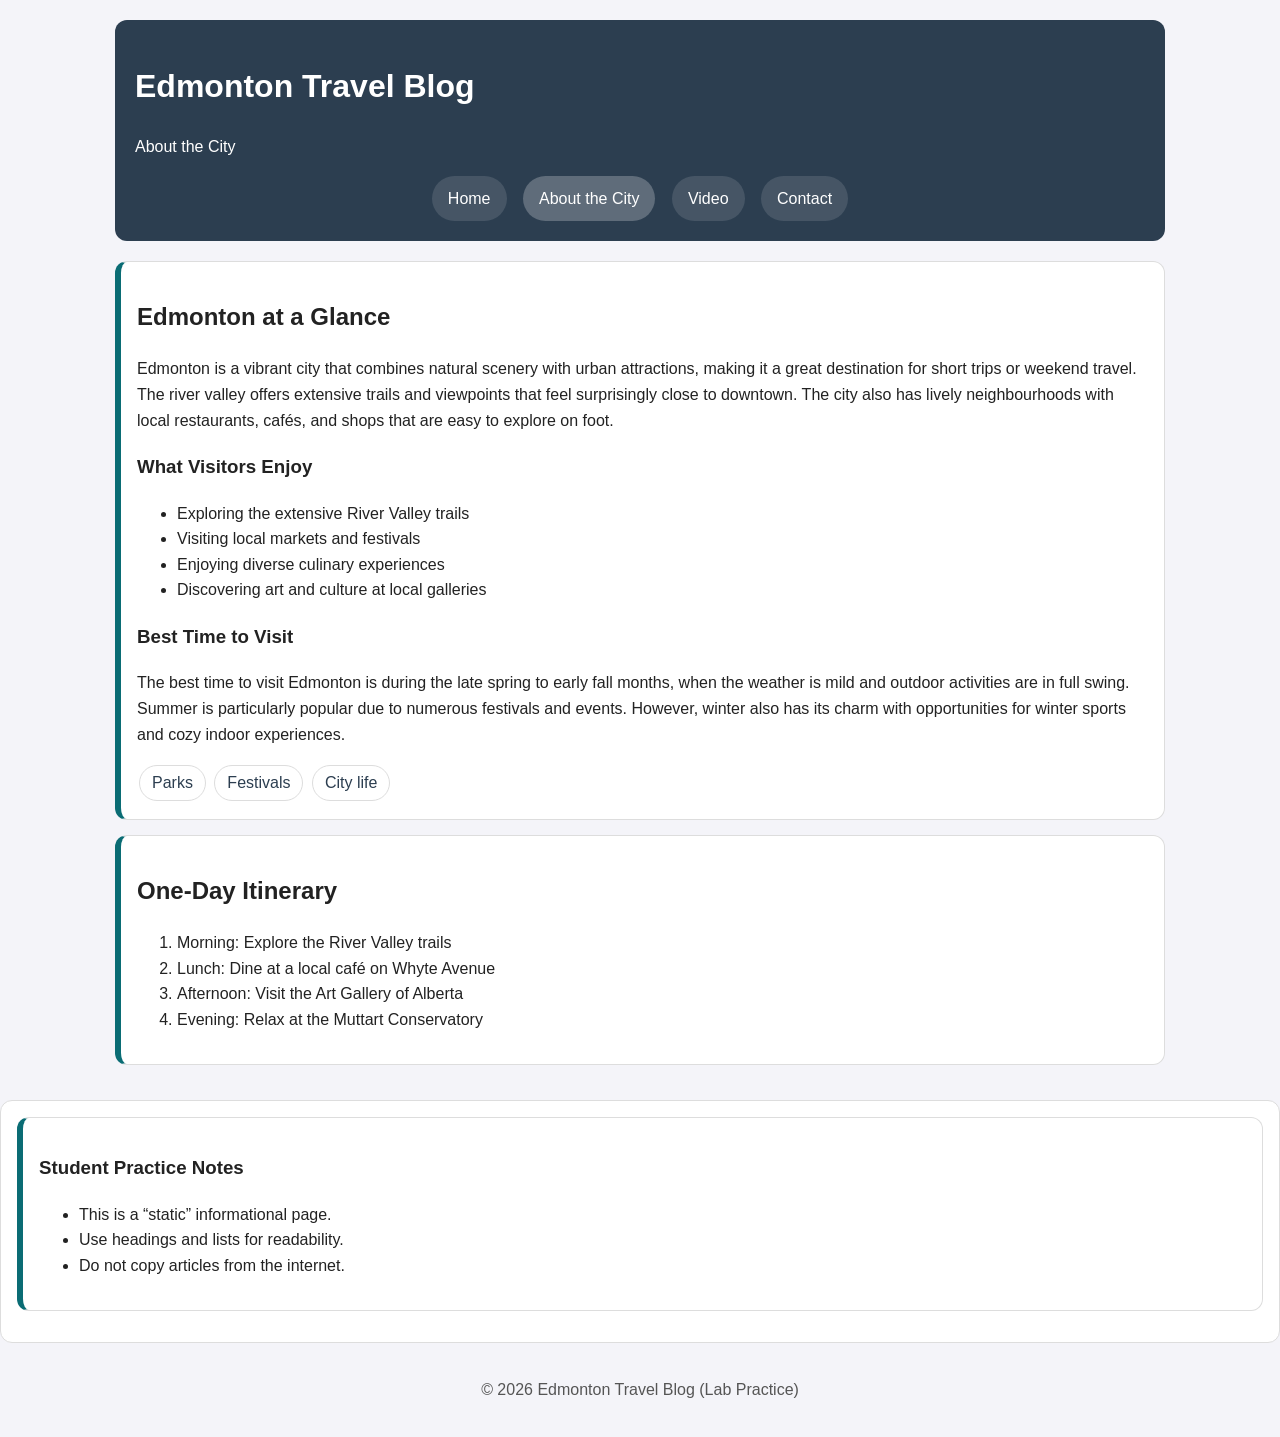
==== city.html @ c9912e83 "Initial Edmonton Travel Website with Video" ====
<!DOCTYPE html>
<html lang="en">
<head>
    <meta charset="UTF-8" />
    <meta name="viewport" content="width=device-width, initial-scale=1" />
    <title>Edmonton Travel Blog | About the City</title>
    <link rel="stylesheet" href="style.css" />
</head>

<body>
    <div class="container">

        <!-- TODO (HTML #4):
            HEADER SECTION (copy the same structure from index.html)
            1) Create a <header> with class="site-header"
            2) Add an <h1> for the site title: Edmonton Travel Blog
            3) Add a <p> that describes the current page (example: About the City)
            4) Add the navigation menu using <nav class="site-nav"> with a <ul> list
            - Each menu item is a <li> containing an <a> link
            - Use the SAME menu on every page for consistency
            - Only change which link has class="active" (the current page)
        -->
        <header class="site-header">
            <h1>Edmonton Travel Blog</h1>
            <p>About the City</p>

            <nav class="site-nav">
                <ul>
                    <li><a href="index.html">Home</a></li>
                    <li><a class="active" href="city.html">About the City</a></li>
                    <li><a href="video.html">Video</a></li>
                    <li><a href="contact.html">Contact</a></li>
                </ul>
            </nav>
        </header>

        <main class="layout">
            <section class="main">
                <div class="card">
                    <h2>Edmonton at a Glance</h2>
                    <p>
                        Edmonton is a vibrant city that combines natural scenery with urban
                        attractions, making it a great destination for short trips or weekend travel. The
                        river valley offers extensive trails and viewpoints that feel surprisingly close to
                        downtown. The city also has lively neighbourhoods with local restaurants, cafés, and
                        shops that are easy to explore on foot.
                    </p>
                    <h3>What Visitors Enjoy</h3>
                    <!-- TODO (HTML #5):
                    Add a <ul> list with 4 items. -->
                    <ul>
                        <li>Exploring the extensive River Valley trails</li>
                        <li>Visiting local markets and festivals</li>
                        <li>Enjoying diverse culinary experiences</li>
                        <li>Discovering art and culture at local galleries</li>
                    </ul>
                        
                    <!-- TODO (HTML #6):
                    Create a header stating “Best Time to Visit” and Write 2–4 sentences.
                    -->
                    <h3>Best Time to Visit</h3>
                    <p>
                        The best time to visit Edmonton is during the late spring to early fall months,
                        when the weather is mild and outdoor activities are in full swing. Summer is
                        particularly popular due to numerous festivals and events. However, winter also
                        has its charm with opportunities for winter sports and cozy indoor experiences.
                    </p>

                    <div class="tags">
                        <span class="tag">Parks</span>
                        <span class="tag">Festivals</span>
                        <span class="tag">City life</span>
                    </div>
                </div>

                <!-- TODO (HTML #7):
                    Add a second card titled “One-Day Itinerary”
                    containing an <ol> list with 4 steps.
                -->
                <div class="card">
                    <h2>One-Day Itinerary</h2>
                    <ol>
                        <li>Morning: Explore the River Valley trails</li>
                        <li>Lunch: Dine at a local café on Whyte Avenue</li>
                        <li>Afternoon: Visit the Art Gallery of Alberta</li>
                        <li>Evening: Relax at the Muttart Conservatory</li>
                    </ol>
                    </div>
                </div>

            </section>

            <aside class="sidebar">
                <div class="card">
                    <h3>Student Practice Notes</h3>
                    <ul>
                        <li>This is a “static” informational page.</li>
                        <li>Use headings and lists for readability.</li>
                        <li>Do not copy articles from the internet.</li>
                    </ul>
                </div>
            </aside>
        </main>

        <footer class="site-footer">
            <p>&copy; 2026 Edmonton Travel Blog (Lab Practice)</p>
        </footer>
    </div>
</body>
</html>
---- style.css ----
/* ---------------------------
    style.css (Student Tasks Version)
    Chapters 4 & 6: Selectors + Box Model + Variables
    ---------------------------
    HOW TO USE THIS FILE:
    - Keep the selectors as they are (e.g., .site-nav a). Only add properties inside
    { }.
    - Use Chapter 6 variables with var(--name) whenever possible.
    - Use the Box Model (padding, margin, border, border-radius) to create spacing
    and “button/card” looks.
    - After each edit: Save → Refresh the browser.
    DEBUG TIP (Chapter 4 cascade):
    If a style does not apply, check:
    1) selector matches the HTML element
    2) you saved the file
    3) no typos (property names, missing semicolons)
    4) whether another rule overrides it (order/specificity)
*/

/* ---------------------------
    Chapter 6: Variables (Design System)
    You may keep these values or adjust them to create a different theme.
    Typical values:
    - colors in hex (#RRGGBB)
    - common neutrals: light background, dark text
    - one accent color used for highlights/hover
--------------------------- */
:root{
    --bg:#f4f4f9; /* background color (light) */
    --text:#222; /* main text color (dark) */
    --primary:#2c3e50; /* header/nav background color */
    --accent:#0A6C74; /* highlight/hover color */
    --white:#ffffff; /* white */
    --border:#ddd; /* light border color */
}

/* Base styles (inheritance applies to many text properties)
    You can adjust:
    - font-family (Arial, Helvetica, sans-serif)
    - line-height (e.g., 1.4 to 1.8)
    - background and color using variables */
body{
    margin:0;
    font-family: Arial, sans-serif;
    background:var(--bg);
    color:var(--text);
    line-height:1.6;
}

/* Centers page content and prevents text from stretching too wide
    You can adjust:
    - max-width (e.g., 900px to 1200px)
    - padding (e.g., 16px to 32px) */
.container{
    max-width: 1050px;
    margin: 0 auto;
    padding: 20px;
}

/* Header “banner”
    You can adjust:
    - padding (e.g., 16px–28px)
    - border-radius (e.g., 8px–16px)
    - background using var(--primary) */
.site-header{
    background:var(--primary);
    color:var(--white);
    padding:20px;
    border-radius: 12px;
}

/* ---------------------------
    Chapter 4: Descendant selectors
    The UL is styled only inside .site-nav so other lists are unaffected.
    Typical values:
    - list-style: none; removes bullets
    - text-align: center; centers the menu
--------------------------- */
.site-nav ul{
    list-style:none;
    margin:0;
    padding:0;
    text-align:center;
}

/* Each LI controls positioning of each menu item.
    Typical values:
    - display: inline-block; puts items side-by-side
    - margin: small horizontal spacing like 4px–12px */
.site-nav li{
    display:inline-block;
    margin:0 6px;
}

/* TODO (CSS #1): Nav links as buttons
    Target: .site-nav a (the clickable element)

    You should define properties to make links look like buttons:
    - text color: usually var(--white)
    - remove underline: text-decoration (often 'none')
    - padding: increases clickable area (common: vertical 8–12px, horizontal 12–22px)
    - display: use inline-block so padding/background behave like a “button”
    - border-radius: rounding (common: 4px–12px; or 999px for pill style)
    - transition: smooth hover effect (often background-color 0.2s–0.3s)
    
    Optional additions:
    - background for non-hover state (transparent or subtle)
    - font-weight (normal/bold)
*/
.site-nav a{
    color: var(--white);
    text-decoration: none;
    padding: 10px 16px;
    display: inline-block;
    border-radius: 999px;
    background: rgba(255,255,255,0.12);
    transition: background-color 0.2s;
}


/* TODO (CSS #2): Hover effect
    Target: .site-nav a:hover

    You should define what changes when the mouse hovers:
    - background color: commonly var(--accent)
    - optionally adjust text color (if contrast becomes poor)
    - optionally change underline/border effect instead of background (design choice)
*/
.site-nav a:hover{ background: var(--accent); }

/* TODO (CSS #3): Active link highlight
    Target: .site-nav a.active

    This should make the current page link look “selected.”
    Common approaches (choose one):
    - subtle background (semi-transparent white)
    - underline or border-bottom
    - slightly different text color
    - stronger font-weight
    Keep it visually consistent with your hover style.
*/
.site-nav a.active{ background: rgba(255,255,255,0.24); }

/* Two-column layout (Flexbox)
    You may keep this as-is or modify later in the Design Studio.
    Typical values:
    - gap: 12px–28px */
.layout{
    margin-top: 20px;
    display:flex;
    gap:20px;
}
.main{ flex:2; }
.sidebar{ flex: 1; }

/* TODO (CSS #4): Sidebar card look
    Target: .sidebar

    Goal: Make the sidebar area look like a clean panel.
    Typical properties:
    - background: var(--white)
    - padding: 12px–20px
    - border: 1px solid var(--border)
    - border-radius: 8px–16px

    Optional:
    - slightly different background (very light tint)
*/
.sidebar{ 
    background: var(--white);
    padding: 16px;
    border: 1px solid var(--border);
    border-radius: 12px;
}

/* TODO (CSS #5): Card styling (Box Model)
    Target: .card

    Goal: Make every card look like a readable block.
    Typical properties:
    - background: var(--white)
    - padding: 14px–20px
    - margin-bottom: 12px–18px
    - border: 1px solid var(--border)
    - border-radius: 8px–16px
    
    Optional:
    - box-shadow for depth (subtle; do not overdo)
*/
.card{
    background: var(--white);
    padding: 16px;
    margin-bottom: 15px;
    border: 1px solid var(--border);
    border-left: 6px solid var(--accent);
    border-radius: 12px;
}

/* TODO (CSS #6): Meta line
    Target: .meta

    Goal: Smaller, less prominent text than body content.
    Typical properties:
    - font-size: around 0.85rem–0.95rem
    - color: a muted grey (e.g., #666 or #777)
    - margin-bottom: 6px–12px
*/
.meta{
    font-size: 0.9 rem;
    color: #666;
    margin-bottom: 10px;
}

/* TODO (CSS #7): Tag “pill” styling
    Target: .tag
    Goal: Tags should look like pill labels.
    Typical properties:
    - display: inline-block
    - padding: small (vertical 4–7px, horizontal 10–16px)
    - margin: small spacing between tags
    - border: 1px solid (often #ccc or var(--border))
    - border-radius: very large (e.g., 999px) for pill shape
    
    Optional:
    - background: white or very light tint
    - text color: var(--primary) or var(--text)
*/
.tag{
    display: inline-block;
    padding: 4px 12px;
    margin: 2px;
    border: 1px solid var(--border);
    border-radius: 999px;
    background: var(--white);
    color: var(--primary);
}

/* TODO (CSS #8): Video container
    Target: .video-wrap

    Goal: The iframe should appear inside a neat frame with rounded corners.
    Typical properties:
    - border: 1px solid var(--border)
    - border-radius: 8px–16px
    - overflow: hidden (important for rounded corners)
    - background: #000 (prevents white gaps around the video)
*/
.video-wrap{
    border: 1px solid var(--border);
    border-radius: 12px;
    overflow: hidden;
    background: #000;
}
.video-wrap iframe{
    width:100%;
    height:420px;
    border:0;
    display:block;
}

/* ID selector example: styles ONLY the element with id="featured-video"
    Use this to emphasize the featured section (more specific than .card). */
#featured-video{
    /* Examples of what you CAN define here:
        - a different border style (solid/dashed)
        - a thicker border width
        - extra padding or margin
        - a subtle background tint
        - a stronger border-left accent
    */
    border-left: 8px solid var(--accent);
}

/* TODO (CSS #9): Notice styling
    Target: .notice

    Goal: Make instruction boxes stand out.
    Typical properties:
    - border: dashed (e.g., 1px dashed #bbb)
    - padding: 10px–14px
    - border-radius: 8px–16px

    Optional:
    - background: white or a very light tint
    - slightly muted text color
*/
.notice{
    border: 1px dashed #bbb;
    padding: 12px;
    border-radius: 12px;
    background: var(--white);
    color: #555;
}

/* Footer
    You can adjust padding and color, but keep it readable. */
.site-footer{
    text-align:center;
    padding:18px 10px;
    color:#555;
}
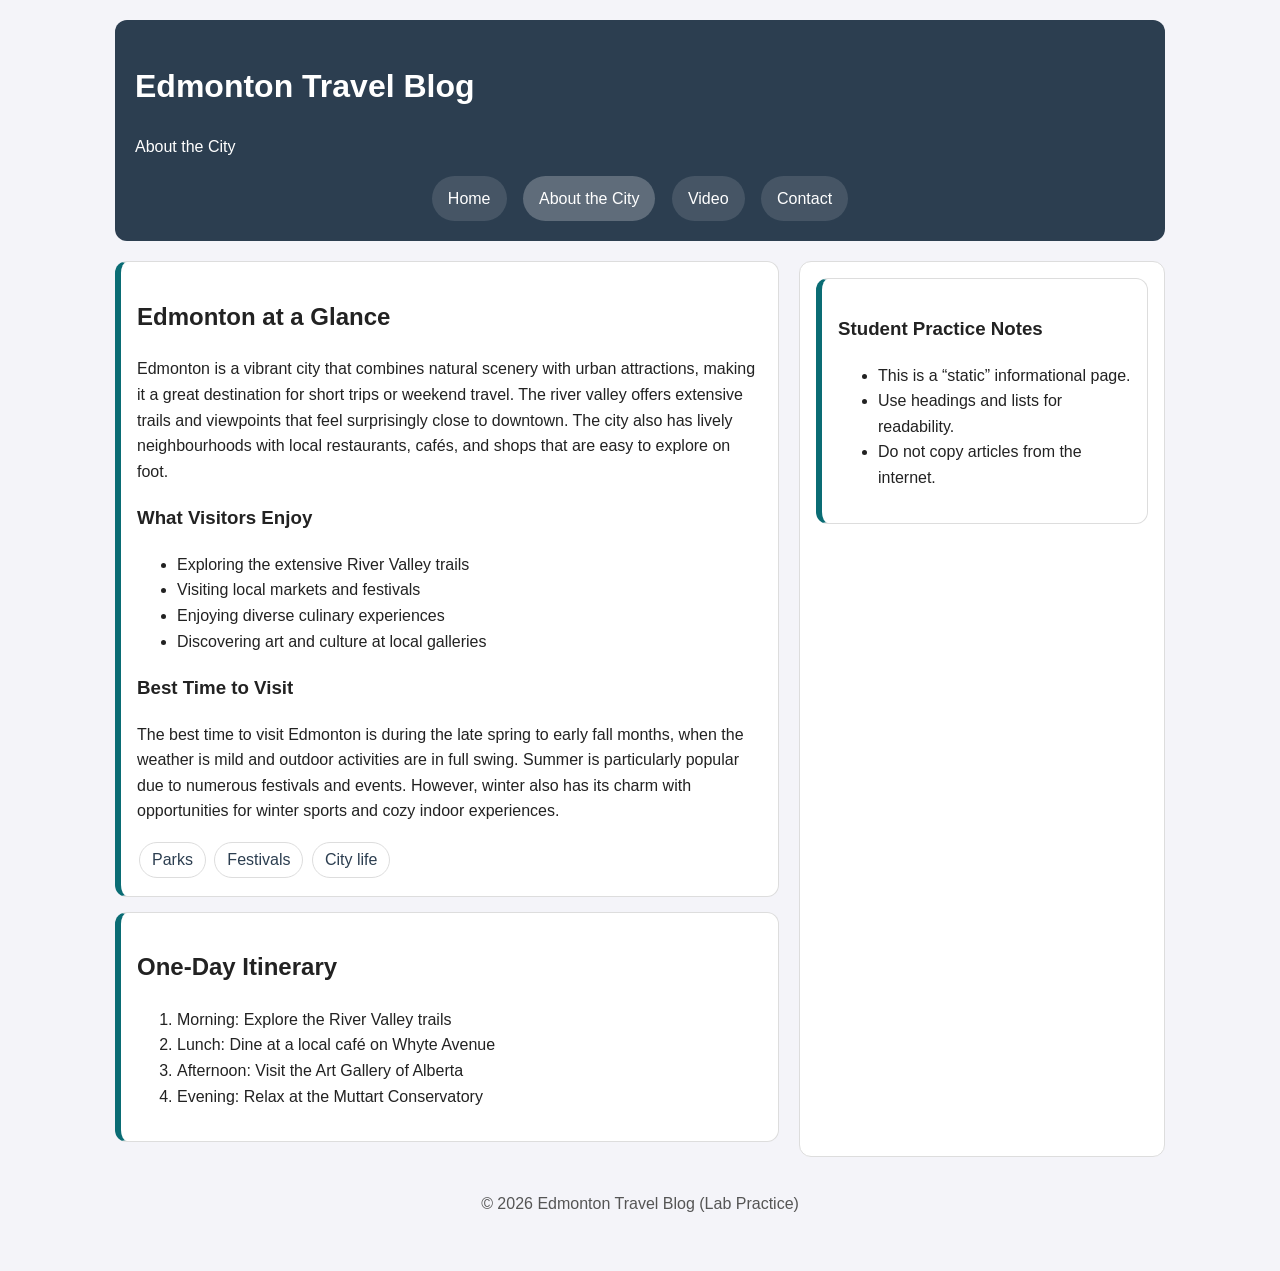
==== commit 4a956a92: "Minor Fixes Edmonton Travel Website" ====
--- a/city.html
+++ b/city.html
@@ -85,7 +85,6 @@
                         <li>Afternoon: Visit the Art Gallery of Alberta</li>
                         <li>Evening: Relax at the Muttart Conservatory</li>
                     </ol>
-                    </div>
                 </div>
 
             </section>
--- a/style.css
+++ b/style.css
@@ -206,7 +206,7 @@
     - margin-bottom: 6px–12px
 */
 .meta{
-    font-size: 0.9 rem;
+    font-size: 0.9rem;
     color: #666;
     margin-bottom: 10px;
 }
